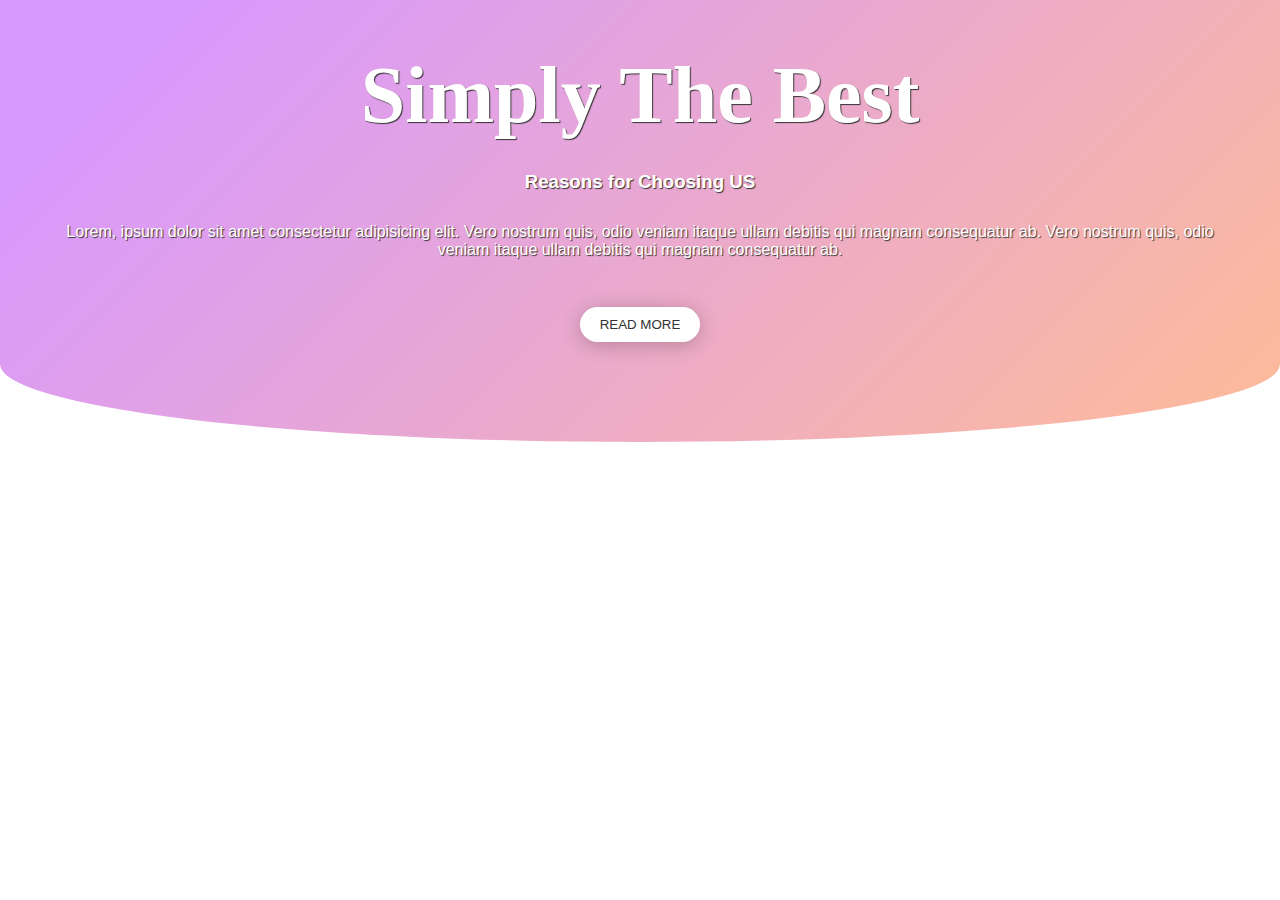
==== index.html @ 7895ac79 "UI changes" ====
<!DOCTYPE html>
<html lang="en">
<head>
    <meta charset="UTF-8">
    <meta http-equiv="X-UA-Compatible" content="IE=edge">
    <meta name="viewport" content="width=device-width, initial-scale=1.0">
    <title>Personal Protfolio</title>
    <link rel="stylesheet" href="style.css">
</head>
<body>
  <header>
    <div class="overlay">
  <h1>Simply The Best</h1>
  <h3>Reasons for Choosing US</h3>
  <p>Lorem, ipsum dolor sit amet consectetur adipisicing elit. Vero nostrum quis, odio veniam itaque ullam debitis qui magnam consequatur ab. Vero nostrum quis, odio veniam itaque ullam debitis qui magnam consequatur ab.</p>
    <br>
    <button>READ MORE</button>
      </div>
  </header>


  <script src="script.js"></script>
</body>
</html>
---- style.css ----
*{padding: 0; margin: 0; box-sizing: border-box;}
body{height: 900px;}
header {
	background: url('http://www.autodatz.com/wp-content/uploads/2017/05/Old-Car-Wallpapers-Hd-36-with-Old-Car-Wallpapers-Hd.jpg');
	text-align: center;
	width: 100%;
	height: auto;
	background-size: cover;
	background-attachment: fixed;
	position: relative;
	overflow: hidden;
	border-radius: 0 0 85% 85% / 30%;
}
header .overlay{
	width: 100%;
	height: 100%;
	padding: 50px;
	color: #FFF;
	text-shadow: 1px 1px 1px #333;
  background-image: linear-gradient( 135deg, #9f05ff69 10%, #fd5e086b 100%);
	
}

h1 {
	font-family: 'Dancing Script', cursive;
	font-size: 80px;
	margin-bottom: 30px;
}

h3, p {
	font-family: 'Open Sans', sans-serif;
	margin-bottom: 30px;
}

button {
	border: none;
	outline: none;
	padding: 10px 20px;
	border-radius: 50px;
	color: #333;
	background: #fff;
	margin-bottom: 50px;
	box-shadow: 0 3px 20px 0 #0000003b;
}
button:hover{
	cursor: pointer;
}
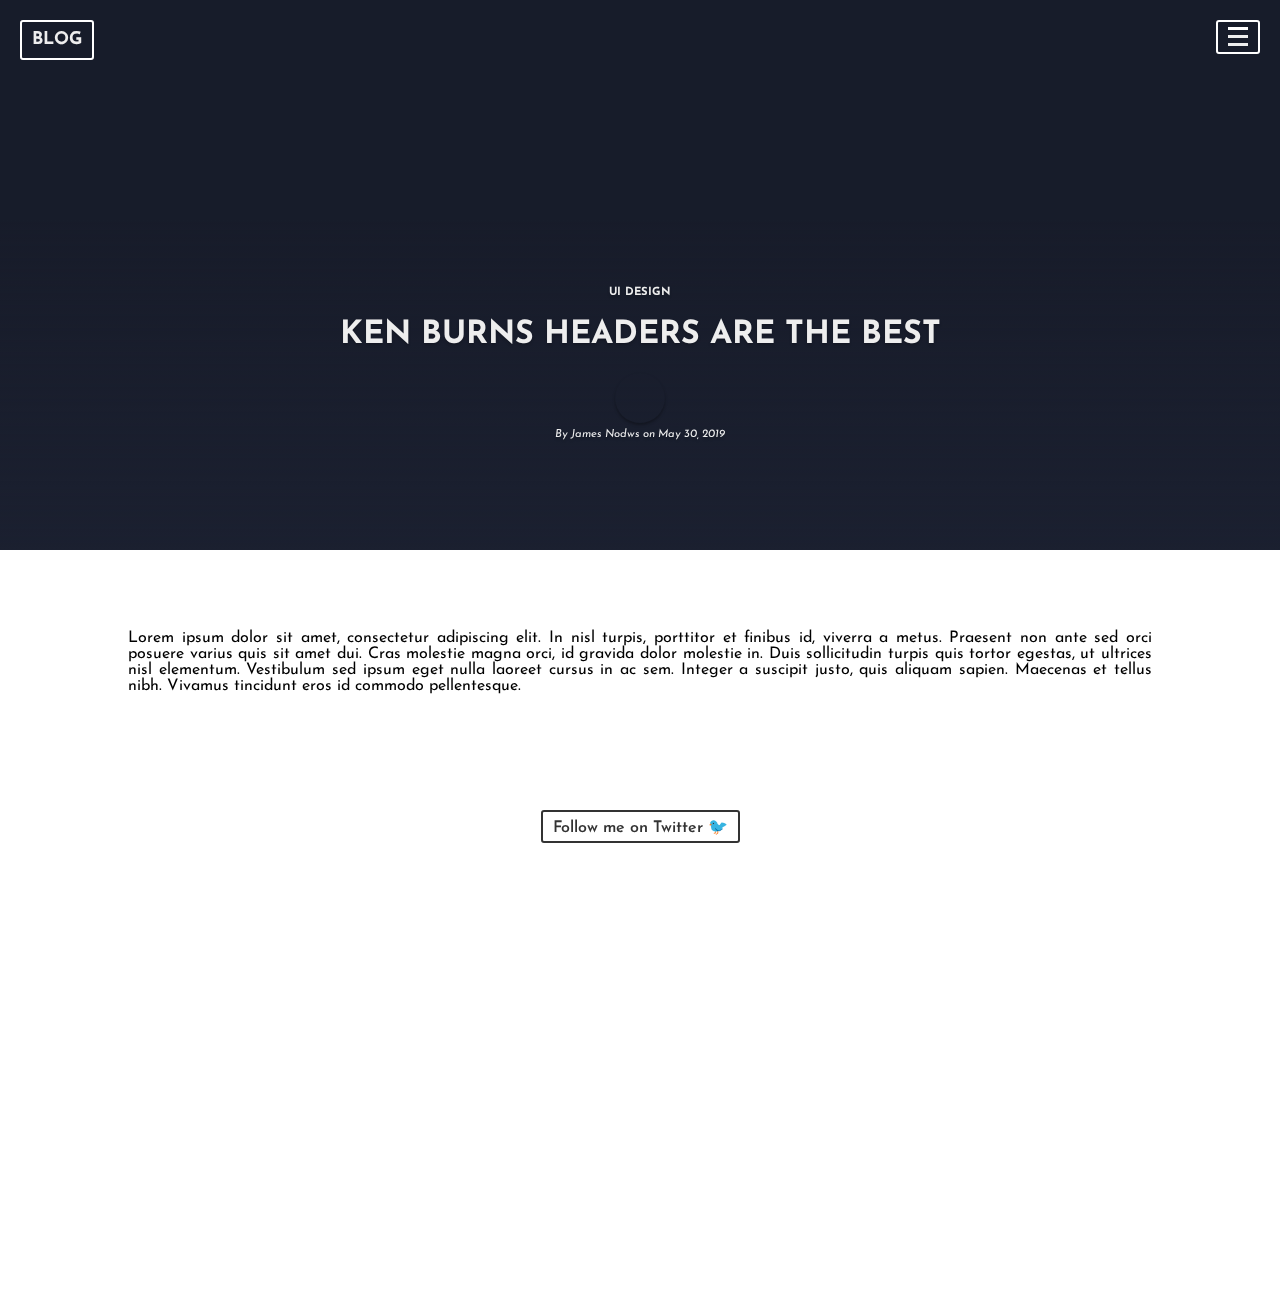
==== commit a485dc93: "UI header" ====
--- a/index.html
+++ b/index.html
@@ -8,15 +8,25 @@
     <link rel="stylesheet" href="style.css">
 </head>
 <body>
-  <header>
-    <div class="overlay">
-  <h1>Simply The Best</h1>
-  <h3>Reasons for Choosing US</h3>
-  <p>Lorem, ipsum dolor sit amet consectetur adipisicing elit. Vero nostrum quis, odio veniam itaque ullam debitis qui magnam consequatur ab. Vero nostrum quis, odio veniam itaque ullam debitis qui magnam consequatur ab.</p>
-    <br>
-    <button>READ MORE</button>
+  <div class="header">
+    <div class="sides">
+      <a href="#" class="logo">BLOG</a>
+    </div>
+    <div class="sides"> <a href="#" class="menu"> </a></div>
+    <div class="info">
+    <h4><a href="#category">UI DESIGN</a></h4>
+      <h1>KEN BURNS HEADERS ARE THE BEST</h1>
+      <div class="meta">
+        <a  href="https://twitter.com/nodws" target="_b" class="author"></a><br>
+        By <a href="https://twitter.com/nodws" target="_b">James Nodws</a> on May 30, 2019
       </div>
-  </header>
+    </div>
+  </div>
+  <section class="content">
+  <p>Lorem ipsum dolor sit amet, consectetur adipiscing elit. In nisl turpis, porttitor et finibus id, viverra a metus. Praesent non ante sed orci posuere varius quis sit amet dui. Cras molestie magna orci, id gravida dolor molestie in. Duis sollicitudin turpis quis tortor egestas, ut ultrices nisl elementum. Vestibulum sed ipsum eget nulla laoreet cursus in ac sem. Integer a suscipit justo, quis aliquam sapien. Maecenas et tellus nibh. Vivamus tincidunt eros id commodo pellentesque.</p>
+    <p align="center"><a href="https://twitter.com/nodws" class="btn twtr" target="_b">Follow me on Twitter</a>
+    </p>
+  </section>
 
 
   <script src="script.js"></script>
--- a/style.css
+++ b/style.css
@@ -1,47 +1,141 @@
-*{padding: 0; margin: 0; box-sizing: border-box;}
-body{height: 900px;}
-header {
-	background: url('http://www.autodatz.com/wp-content/uploads/2017/05/Old-Car-Wallpapers-Hd-36-with-Old-Car-Wallpapers-Hd.jpg');
-	text-align: center;
-	width: 100%;
-	height: auto;
-	background-size: cover;
-	background-attachment: fixed;
-	position: relative;
-	overflow: hidden;
-	border-radius: 0 0 85% 85% / 30%;
+@import url('https://fonts.googleapis.com/css?family=Josefin+Sans:400,400i,600,600i');
+html,body{
+  margin:0;
+  height:120%;
+  font-family: 'Josefin Sans', sans-serif;
+
 }
-header .overlay{
-	width: 100%;
-	height: 100%;
-	padding: 50px;
-	color: #FFF;
-	text-shadow: 1px 1px 1px #333;
-  background-image: linear-gradient( 135deg, #9f05ff69 10%, #fd5e086b 100%);
-	
+a{
+  text-decoration:none
+}
+.header{
+  position:relative;
+  overflow:hidden;
+  display:flex;
+  flex-wrap: wrap;
+  justify-content: center;
+  align-items: flex-start;
+  align-content: flex-start;
+  height:50vw;
+  min-height:400px;
+  max-height:550px;
+  min-width:300px;
+  color:#eee;
+}
+.header:after{
+  content:"";
+  width:100%;
+  height:100%;
+  position:absolute;
+  bottom:0;
+  left:0;
+  z-index:-1;
+ background: linear-gradient(to bottom, rgba(0,0,0,0.12) 40%,rgba(27,32,48,1) 100%);
+}
+.header:before{
+  content:"";
+  width:100%;
+  height:200%;
+  position:absolute;
+  top:0;
+  left:0;
+    -webkit-backface-visibility: hidden;
+    -webkit-transform: translateZ(0); backface-visibility: hidden;
+  scale: (1.0, 1.0);
+    transform: translateZ(0);
+  background:#1B2030 url(https://images.unsplash.com/photo-1571993142257-eae0b44cf0f1?ixlib=rb-1.2.1&q=85&fm=jpg&crop=entropy&cs=srgb&ixid=eyJhcHBfaWQiOjE0NTg5fQ) 50% 0 no-repeat;
+  background-size:100%;
+  background-attachment:fixed;
+  animation: grow 360s  linear 10ms infinite;
+  transition:all 0.4s ease-in-out;
+  z-index:-2
+}
+.header a{
+  color:#eee
+}
+.menu{
+  display:block;
+  width:40px;
+  height:30px;
+  border:2px solid #fff;
+  border-radius:3px;
+  position:absolute;
+  right:20px;
+  top:20px;
+  text-decoration:none
+}
+.menu:after{
+  content:"";
+  display:block;
+  width:20px;
+  height:3px;
+  background:#fff;
+  position:absolute;
+  margin:0 auto;
+  top:5px;
+  left:0;
+  right:0;
+  box-shadow:0 8px, 0 16px
+}
+.logo{
+  border:2px solid #fff;
+  border-radius:3px;
+  text-decoration:none;
+  display:inline-flex;
+  align-items:center;
+  align-content:center;
+  margin:20px;
+  padding:0px 10px;
+  font-weight:900;
+  font-size:1.1em;
+  line-height:1;
+  box-sizing:border-box;
+  height:40px
+}
+.sides, .info{
+  flex: 0 0 auto;
+  width:50%
+}
+.info{
+  width:100%;
+  padding:15% 10% 0 10%;
+  text-align:center;
+  text-shadow:0 2px 3px rgba(0,0,0,0.2)
+}
+.author{
+  display:inline-block;
+  width:50px;
+  height:50px;
+  border-radius:50%;
+  background:url(https://i.imgur.com/6DLCsZcb.jpg) center no-repeat;
+  background-size:cover;
+  box-shadow:0 2px 3px rgba(0,0,0,0.3);
+  margin-bottom:3px
+}
+.info h4, .meta{
+  font-size:0.7em
+}
+.meta{
+  font-style:italic;
+}
+@keyframes grow{
+  0% { transform: scale(1) translateY(0px)}
+  50% { transform: scale(1.2) translateY(-400px)}
+}
+.content{  
+  padding:5% 10%;
+  text-align:justify
+}
+.btn{
+  color:#333;
+  border:2px solid;
+  border-radius:3px;
+  text-decoration:none;
+  display:inline-block;
+  padding:5px 10px;
+  font-weight:600
 }
 
-h1 {
-	font-family: 'Dancing Script', cursive;
-	font-size: 80px;
-	margin-bottom: 30px;
-}
-
-h3, p {
-	font-family: 'Open Sans', sans-serif;
-	margin-bottom: 30px;
-}
-
-button {
-	border: none;
-	outline: none;
-	padding: 10px 20px;
-	border-radius: 50px;
-	color: #333;
-	background: #fff;
-	margin-bottom: 50px;
-	box-shadow: 0 3px 20px 0 #0000003b;
-}
-button:hover{
-	cursor: pointer;
-}+.twtr{
+  margin-top:100px
+}.btn.twtr:after{content:"\1F426";padding-left:5px}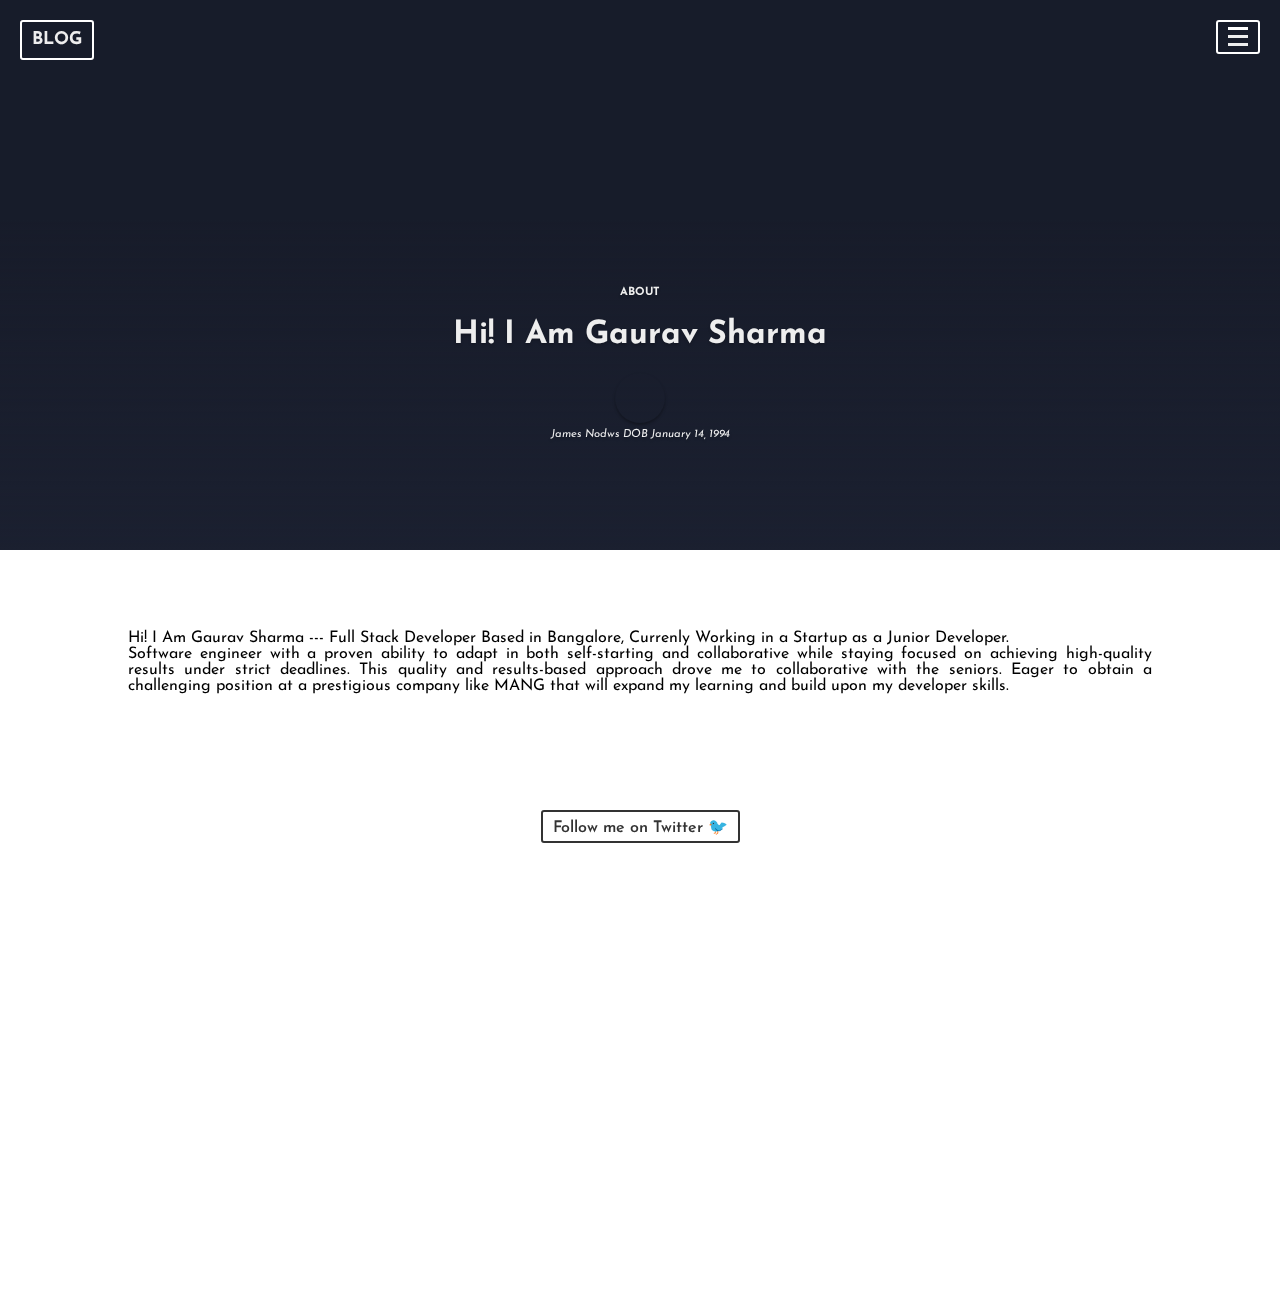
==== commit fd0d7bf6: "UI summary updates" ====
--- a/index.html
+++ b/index.html
@@ -1,12 +1,188 @@
 <!DOCTYPE html>
 <html lang="en">
+
 <head>
-    <meta charset="UTF-8">
-    <meta http-equiv="X-UA-Compatible" content="IE=edge">
-    <meta name="viewport" content="width=device-width, initial-scale=1.0">
-    <title>Personal Protfolio</title>
-    <link rel="stylesheet" href="style.css">
+  <meta charset="UTF-8">
+  <meta http-equiv="X-UA-Compatible" content="IE=edge">
+  <meta name="viewport" content="width=device-width, initial-scale=1.0">
+  <title>Personal Protfolio</title>
+  <!-- <link rel="stylesheet" href="style.css"> -->
+  <style>
+    @import url('https://fonts.googleapis.com/css?family=Josefin+Sans:400,400i,600,600i');
+
+    html,
+    body {
+      margin: 0;
+      height: 120%;
+      font-family: 'Josefin Sans', sans-serif;
+
+    }
+
+    a {
+      text-decoration: none
+    }
+
+    .header {
+      position: relative;
+      overflow: hidden;
+      display: flex;
+      flex-wrap: wrap;
+      justify-content: center;
+      align-items: flex-start;
+      align-content: flex-start;
+      height: 50vw;
+      min-height: 400px;
+      max-height: 550px;
+      min-width: 300px;
+      color: #eee;
+    }
+
+    .header:after {
+      content: "";
+      width: 100%;
+      height: 100%;
+      position: absolute;
+      bottom: 0;
+      left: 0;
+      z-index: -1;
+      background: linear-gradient(to bottom, rgba(0, 0, 0, 0.12) 40%, rgba(27, 32, 48, 1) 100%);
+    }
+
+    .header:before {
+      content: "";
+      width: 100%;
+      height: 200%;
+      position: absolute;
+      top: 0;
+      left: 0;
+      -webkit-backface-visibility: hidden;
+      -webkit-transform: translateZ(0);
+      backface-visibility: hidden;
+      scale: (1.0, 1.0);
+      transform: translateZ(0);
+      background: #1B2030 url(https://images.unsplash.com/photo-1571993142257-eae0b44cf0f1?ixlib=rb-1.2.1&q=85&fm=jpg&crop=entropy&cs=srgb&ixid=eyJhcHBfaWQiOjE0NTg5fQ) 50% 0 no-repeat;
+      background-size: 100%;
+      background-attachment: fixed;
+      animation: grow 360s linear 10ms infinite;
+      transition: all 0.4s ease-in-out;
+      z-index: -2
+    }
+
+    .header a {
+      color: #eee
+    }
+
+    .menu {
+      display: block;
+      width: 40px;
+      height: 30px;
+      border: 2px solid #fff;
+      border-radius: 3px;
+      position: absolute;
+      right: 20px;
+      top: 20px;
+      text-decoration: none
+    }
+
+    .menu:after {
+      content: "";
+      display: block;
+      width: 20px;
+      height: 3px;
+      background: #fff;
+      position: absolute;
+      margin: 0 auto;
+      top: 5px;
+      left: 0;
+      right: 0;
+      box-shadow: 0 8px, 0 16px
+    }
+
+    .logo {
+      border: 2px solid #fff;
+      border-radius: 3px;
+      text-decoration: none;
+      display: inline-flex;
+      align-items: center;
+      align-content: center;
+      margin: 20px;
+      padding: 0px 10px;
+      font-weight: 900;
+      font-size: 1.1em;
+      line-height: 1;
+      box-sizing: border-box;
+      height: 40px
+    }
+
+    .sides,
+    .info {
+      flex: 0 0 auto;
+      width: 50%
+    }
+
+    .info {
+      width: 100%;
+      padding: 15% 10% 0 10%;
+      text-align: center;
+      text-shadow: 0 2px 3px rgba(0, 0, 0, 0.2)
+    }
+
+    .author {
+      display: inline-block;
+      width: 50px;
+      height: 50px;
+      border-radius: 50%;
+      background: url(https://i.imgur.com/6DLCsZcb.jpg) center no-repeat;
+      background-size: cover;
+      box-shadow: 0 2px 3px rgba(0, 0, 0, 0.3);
+      margin-bottom: 3px
+    }
+
+    .info h4,
+    .meta {
+      font-size: 0.7em
+    }
+
+    .meta {
+      font-style: italic;
+    }
+
+    @keyframes grow {
+      0% {
+        transform: scale(1) translateY(0px)
+      }
+
+      50% {
+        transform: scale(1.2) translateY(-400px)
+      }
+    }
+
+    .content {
+      padding: 5% 10%;
+      text-align: justify
+    }
+
+    .btn {
+      color: #333;
+      border: 2px solid;
+      border-radius: 3px;
+      text-decoration: none;
+      display: inline-block;
+      padding: 5px 10px;
+      font-weight: 600
+    }
+
+    .twtr {
+      margin-top: 100px
+    }
+
+    .btn.twtr:after {
+      content: "\1F426";
+      padding-left: 5px
+    }
+  </style>
 </head>
+
 <body>
   <div class="header">
     <div class="sides">
@@ -14,21 +190,22 @@
     </div>
     <div class="sides"> <a href="#" class="menu"> </a></div>
     <div class="info">
-    <h4><a href="#category">UI DESIGN</a></h4>
-      <h1>KEN BURNS HEADERS ARE THE BEST</h1>
+      <h4><a href="#category">ABOUT</a></h4>
+      <h1> Hi! I Am Gaurav Sharma</h1>
       <div class="meta">
-        <a  href="https://twitter.com/nodws" target="_b" class="author"></a><br>
-        By <a href="https://twitter.com/nodws" target="_b">James Nodws</a> on May 30, 2019
+        <a href="https://twitter.com/gauravsh14118" target="_b" class="author"></a><br>
+        <a href="https://twitter.com/gauravsh14118" target="_b">James Nodws</a> DOB January 14, 1994
       </div>
     </div>
   </div>
   <section class="content">
-  <p>Lorem ipsum dolor sit amet, consectetur adipiscing elit. In nisl turpis, porttitor et finibus id, viverra a metus. Praesent non ante sed orci posuere varius quis sit amet dui. Cras molestie magna orci, id gravida dolor molestie in. Duis sollicitudin turpis quis tortor egestas, ut ultrices nisl elementum. Vestibulum sed ipsum eget nulla laoreet cursus in ac sem. Integer a suscipit justo, quis aliquam sapien. Maecenas et tellus nibh. Vivamus tincidunt eros id commodo pellentesque.</p>
-    <p align="center"><a href="https://twitter.com/nodws" class="btn twtr" target="_b">Follow me on Twitter</a>
+    <p>Hi! I Am Gaurav Sharma --- Full Stack Developer Based in Bangalore, Currenly Working in a Startup as a Junior Developer. <br>Software engineer with a proven ability to adapt in both self-starting and collaborative while staying focused on achieving high-quality results under strict deadlines. This quality and results-based approach drove me to collaborative with the seniors. Eager to obtain a challenging position at a prestigious company like MANG that will expand my learning and build upon my developer skills.</p>
+    <p align="center"><a href="https://twitter.com/gauravsh14118" class="btn twtr" target="_b">Follow me on Twitter</a>
     </p>
   </section>
 
 
   <script src="script.js"></script>
 </body>
+
 </html>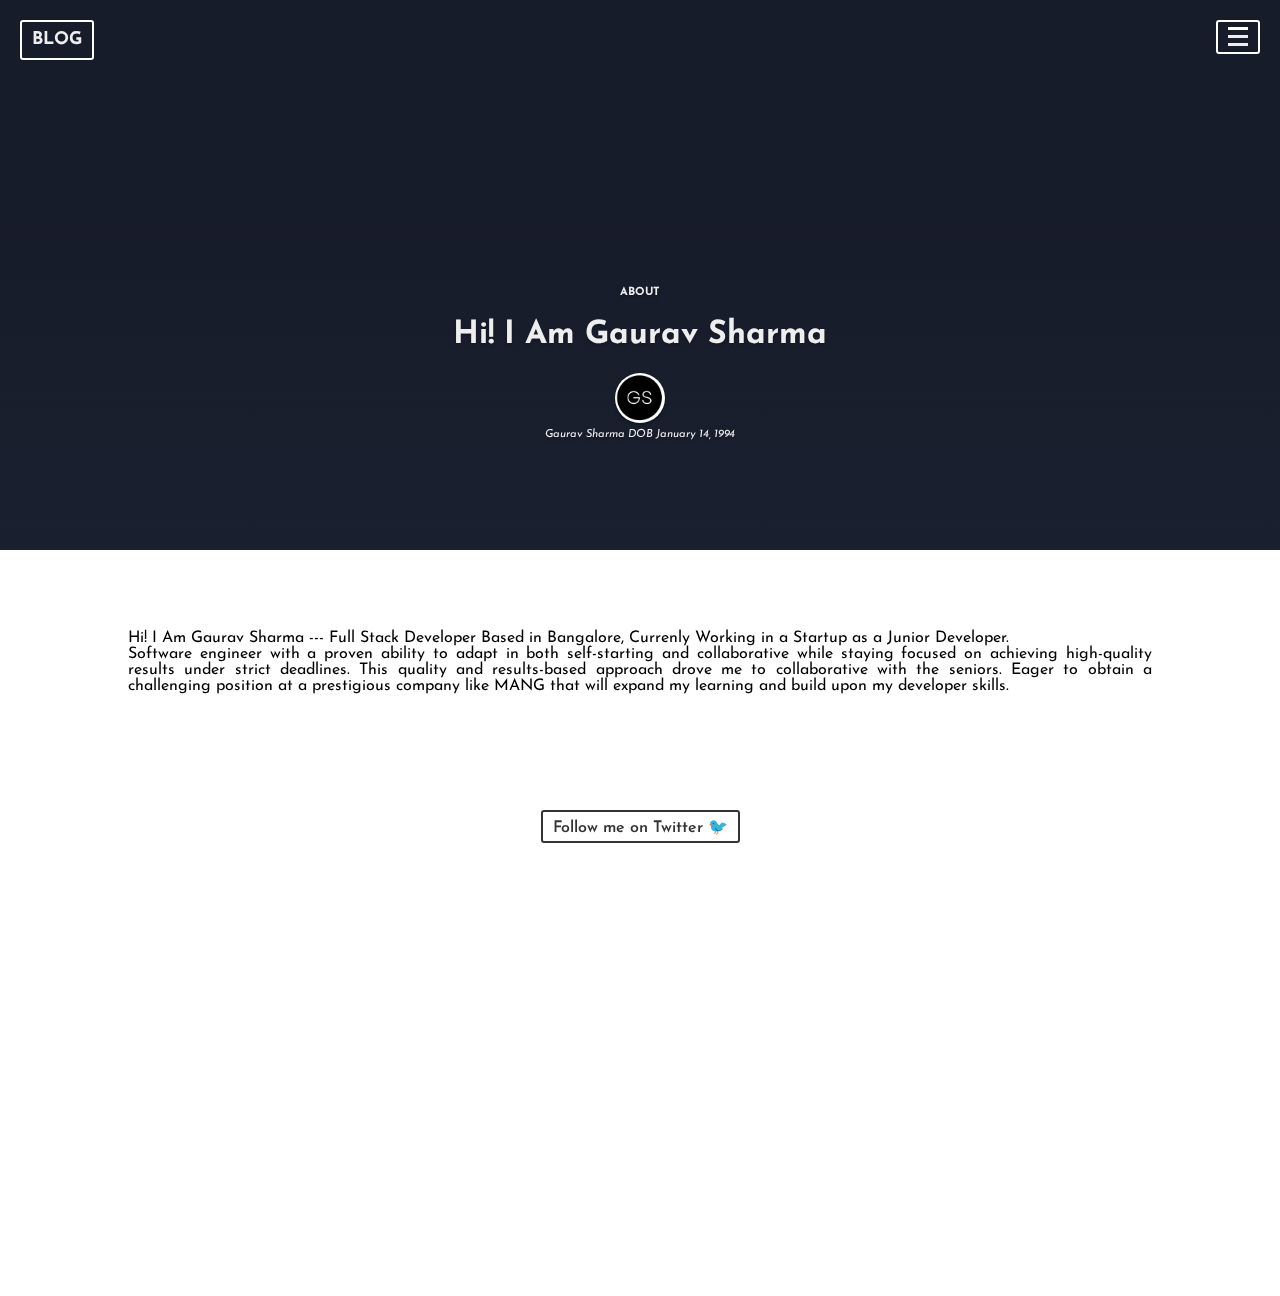
==== commit 04d33a99: "icon UI" ====
--- a/index.html
+++ b/index.html
@@ -132,7 +132,7 @@
       width: 50px;
       height: 50px;
       border-radius: 50%;
-      background: url(https://i.imgur.com/6DLCsZcb.jpg) center no-repeat;
+      background: url(/icon/icon_gs.png) center no-repeat;
       background-size: cover;
       box-shadow: 0 2px 3px rgba(0, 0, 0, 0.3);
       margin-bottom: 3px
@@ -194,7 +194,7 @@
       <h1> Hi! I Am Gaurav Sharma</h1>
       <div class="meta">
         <a href="https://twitter.com/gauravsh14118" target="_b" class="author"></a><br>
-        <a href="https://twitter.com/gauravsh14118" target="_b">James Nodws</a> DOB January 14, 1994
+        <a href="https://twitter.com/gauravsh14118" target="_b">Gaurav Sharma</a> DOB January 14, 1994
       </div>
     </div>
   </div>
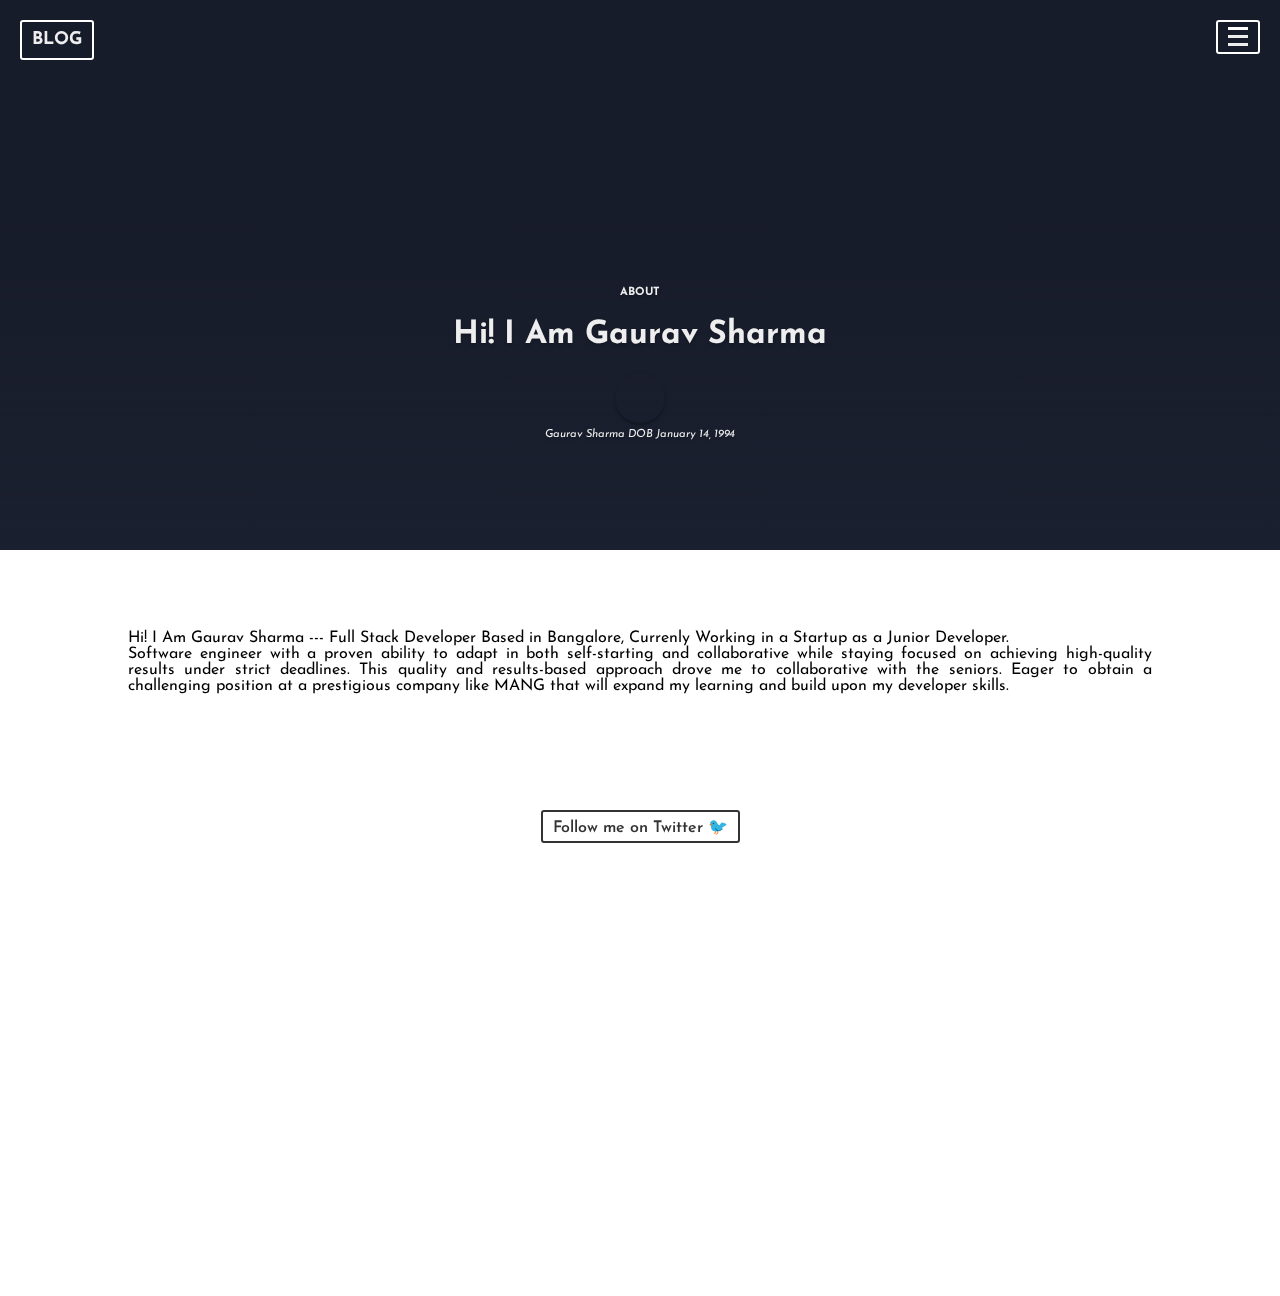
==== commit dd5af0d8: "changes" ====
--- a/index.html
+++ b/index.html
@@ -5,182 +5,8 @@
   <meta charset="UTF-8">
   <meta http-equiv="X-UA-Compatible" content="IE=edge">
   <meta name="viewport" content="width=device-width, initial-scale=1.0">
+  <link rel="stylesheet" href="style.css">
   <title>Personal Protfolio</title>
-  <!-- <link rel="stylesheet" href="style.css"> -->
-  <style>
-    @import url('https://fonts.googleapis.com/css?family=Josefin+Sans:400,400i,600,600i');
-
-    html,
-    body {
-      margin: 0;
-      height: 120%;
-      font-family: 'Josefin Sans', sans-serif;
-
-    }
-
-    a {
-      text-decoration: none
-    }
-
-    .header {
-      position: relative;
-      overflow: hidden;
-      display: flex;
-      flex-wrap: wrap;
-      justify-content: center;
-      align-items: flex-start;
-      align-content: flex-start;
-      height: 50vw;
-      min-height: 400px;
-      max-height: 550px;
-      min-width: 300px;
-      color: #eee;
-    }
-
-    .header:after {
-      content: "";
-      width: 100%;
-      height: 100%;
-      position: absolute;
-      bottom: 0;
-      left: 0;
-      z-index: -1;
-      background: linear-gradient(to bottom, rgba(0, 0, 0, 0.12) 40%, rgba(27, 32, 48, 1) 100%);
-    }
-
-    .header:before {
-      content: "";
-      width: 100%;
-      height: 200%;
-      position: absolute;
-      top: 0;
-      left: 0;
-      -webkit-backface-visibility: hidden;
-      -webkit-transform: translateZ(0);
-      backface-visibility: hidden;
-      scale: (1.0, 1.0);
-      transform: translateZ(0);
-      background: #1B2030 url(https://images.unsplash.com/photo-1571993142257-eae0b44cf0f1?ixlib=rb-1.2.1&q=85&fm=jpg&crop=entropy&cs=srgb&ixid=eyJhcHBfaWQiOjE0NTg5fQ) 50% 0 no-repeat;
-      background-size: 100%;
-      background-attachment: fixed;
-      animation: grow 360s linear 10ms infinite;
-      transition: all 0.4s ease-in-out;
-      z-index: -2
-    }
-
-    .header a {
-      color: #eee
-    }
-
-    .menu {
-      display: block;
-      width: 40px;
-      height: 30px;
-      border: 2px solid #fff;
-      border-radius: 3px;
-      position: absolute;
-      right: 20px;
-      top: 20px;
-      text-decoration: none
-    }
-
-    .menu:after {
-      content: "";
-      display: block;
-      width: 20px;
-      height: 3px;
-      background: #fff;
-      position: absolute;
-      margin: 0 auto;
-      top: 5px;
-      left: 0;
-      right: 0;
-      box-shadow: 0 8px, 0 16px
-    }
-
-    .logo {
-      border: 2px solid #fff;
-      border-radius: 3px;
-      text-decoration: none;
-      display: inline-flex;
-      align-items: center;
-      align-content: center;
-      margin: 20px;
-      padding: 0px 10px;
-      font-weight: 900;
-      font-size: 1.1em;
-      line-height: 1;
-      box-sizing: border-box;
-      height: 40px
-    }
-
-    .sides,
-    .info {
-      flex: 0 0 auto;
-      width: 50%
-    }
-
-    .info {
-      width: 100%;
-      padding: 15% 10% 0 10%;
-      text-align: center;
-      text-shadow: 0 2px 3px rgba(0, 0, 0, 0.2)
-    }
-
-    .author {
-      display: inline-block;
-      width: 50px;
-      height: 50px;
-      border-radius: 50%;
-      background: url(/icon/icon_gs.png) center no-repeat;
-      background-size: cover;
-      box-shadow: 0 2px 3px rgba(0, 0, 0, 0.3);
-      margin-bottom: 3px
-    }
-
-    .info h4,
-    .meta {
-      font-size: 0.7em
-    }
-
-    .meta {
-      font-style: italic;
-    }
-
-    @keyframes grow {
-      0% {
-        transform: scale(1) translateY(0px)
-      }
-
-      50% {
-        transform: scale(1.2) translateY(-400px)
-      }
-    }
-
-    .content {
-      padding: 5% 10%;
-      text-align: justify
-    }
-
-    .btn {
-      color: #333;
-      border: 2px solid;
-      border-radius: 3px;
-      text-decoration: none;
-      display: inline-block;
-      padding: 5px 10px;
-      font-weight: 600
-    }
-
-    .twtr {
-      margin-top: 100px
-    }
-
-    .btn.twtr:after {
-      content: "\1F426";
-      padding-left: 5px
-    }
-  </style>
 </head>
 
 <body>
@@ -203,8 +29,6 @@
     <p align="center"><a href="https://twitter.com/gauravsh14118" class="btn twtr" target="_b">Follow me on Twitter</a>
     </p>
   </section>
-
-
   <script src="script.js"></script>
 </body>
 
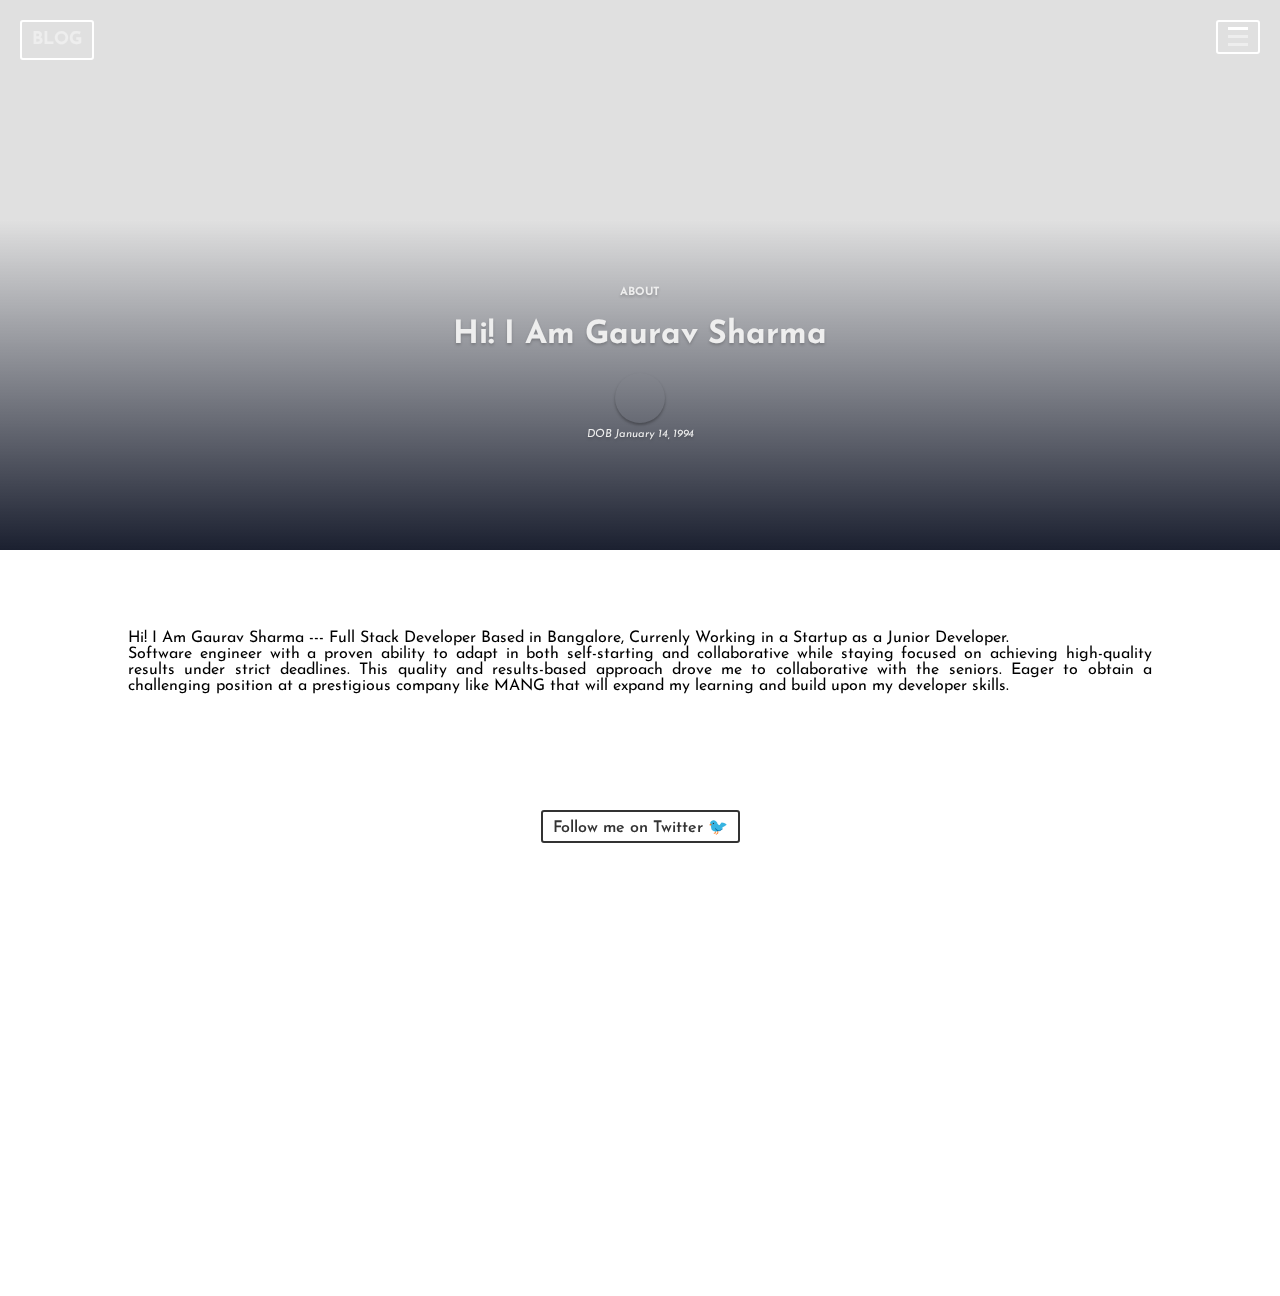
==== commit 62e2e645: "fix" ====
--- a/index.html
+++ b/index.html
@@ -19,8 +19,7 @@
       <h4><a href="#category">ABOUT</a></h4>
       <h1> Hi! I Am Gaurav Sharma</h1>
       <div class="meta">
-        <a href="https://twitter.com/gauravsh14118" target="_b" class="author"></a><br>
-        <a href="https://twitter.com/gauravsh14118" target="_b">Gaurav Sharma</a> DOB January 14, 1994
+        <a href="https://twitter.com/gauravsh14118" target="_b" class="author"></a><br> DOB January 14, 1994
       </div>
     </div>
   </div>
--- a/style.css
+++ b/style.css
@@ -43,7 +43,6 @@
     -webkit-transform: translateZ(0); backface-visibility: hidden;
   scale: (1.0, 1.0);
     transform: translateZ(0);
-  background:#1B2030 url(https://images.unsplash.com/photo-1571993142257-eae0b44cf0f1?ixlib=rb-1.2.1&q=85&fm=jpg&crop=entropy&cs=srgb&ixid=eyJhcHBfaWQiOjE0NTg5fQ) 50% 0 no-repeat;
   background-size:100%;
   background-attachment:fixed;
   animation: grow 360s  linear 10ms infinite;
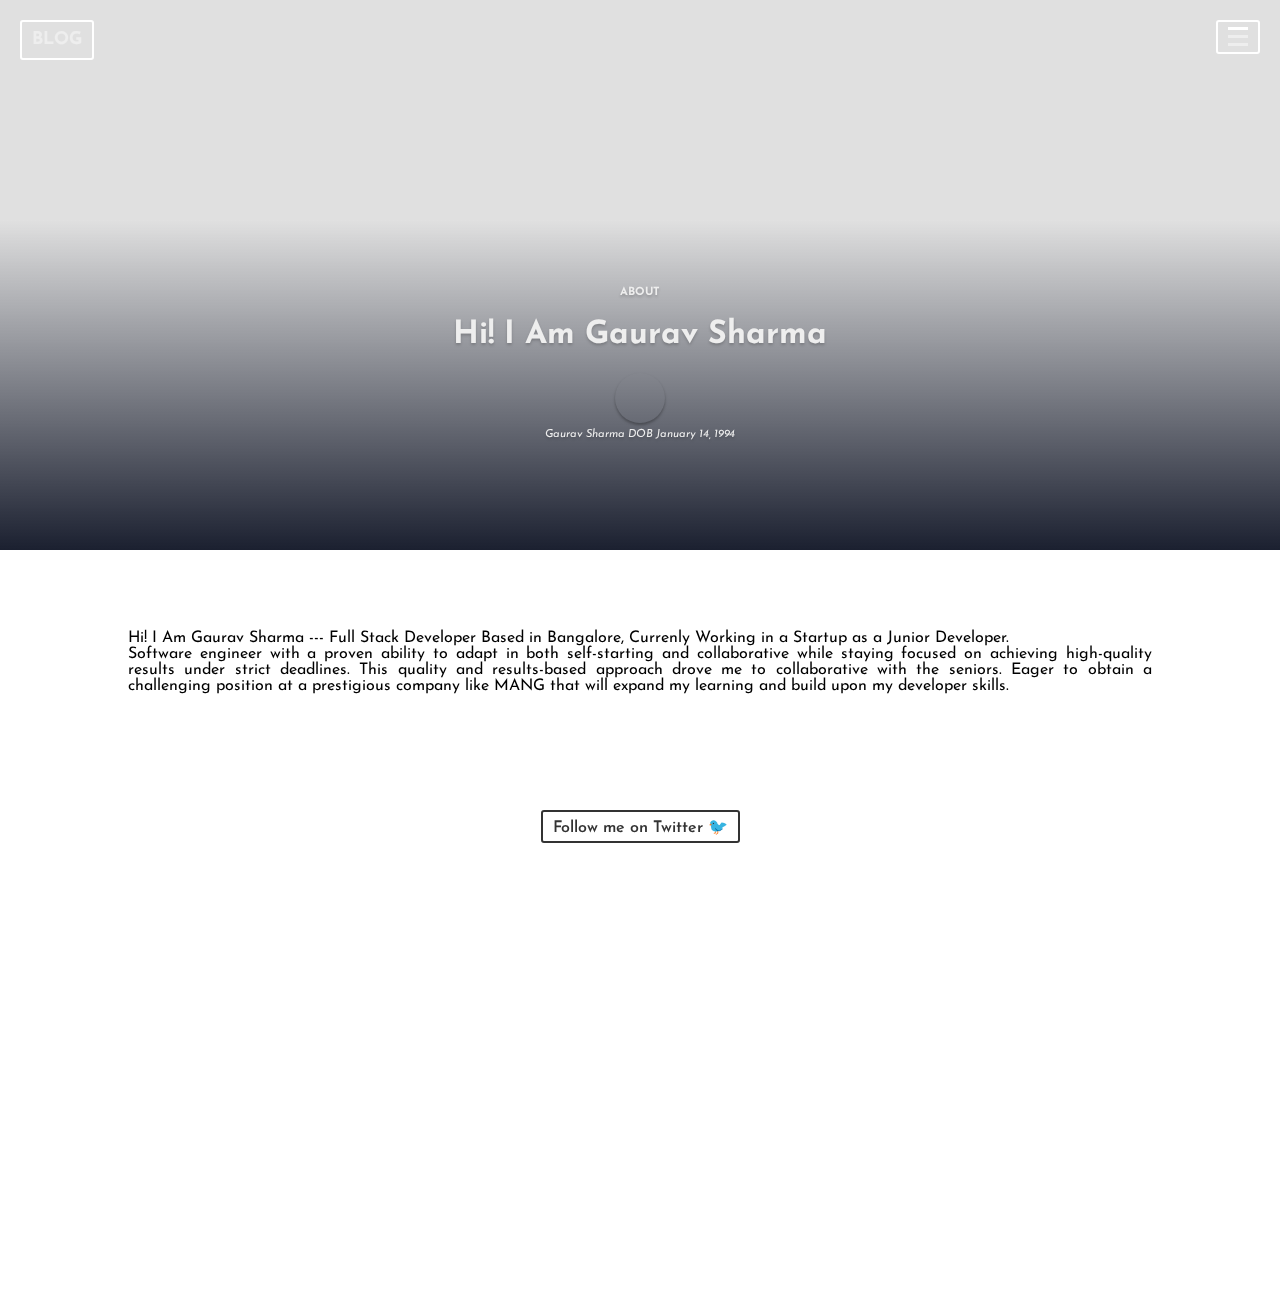
==== commit e97ac9cf: "update" ====
--- a/index.html
+++ b/index.html
@@ -19,7 +19,8 @@
       <h4><a href="#category">ABOUT</a></h4>
       <h1> Hi! I Am Gaurav Sharma</h1>
       <div class="meta">
-        <a href="https://twitter.com/gauravsh14118" target="_b" class="author"></a><br> DOB January 14, 1994
+        <a href="https://twitter.com/gauravsh14118" target="_b" class="author"></a><br>
+        <a href="https://twitter.com/gauravsh14118" target="_b">Gaurav Sharma</a> DOB January 14, 1994
       </div>
     </div>
   </div>
